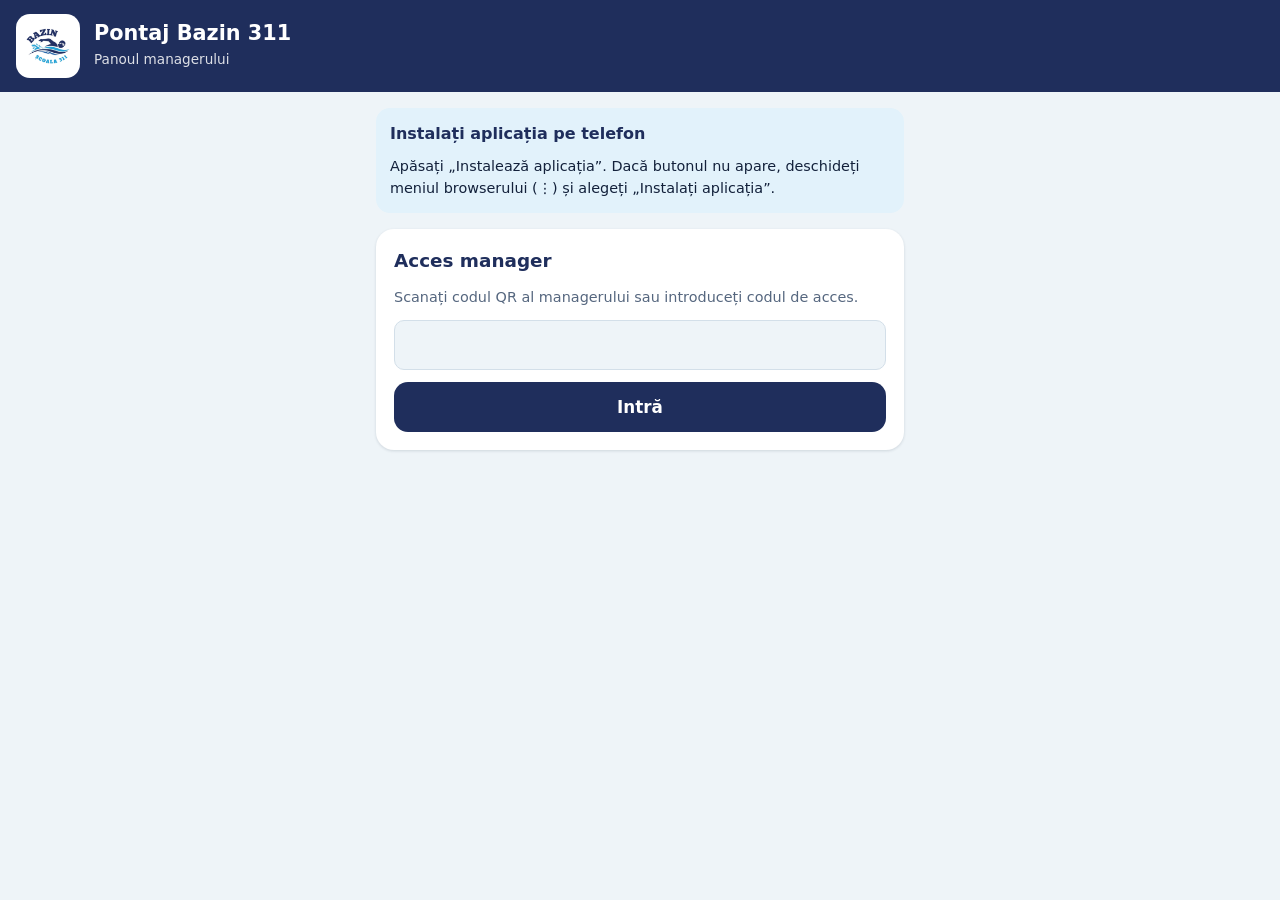
==== manager.html @ 6354e9bf "Add files via upload" ====
<!DOCTYPE html>
<html lang="ro">
<head>
<meta charset="utf-8">
<meta name="viewport" content="width=device-width, initial-scale=1, viewport-fit=cover">
<title>Pontaj 311 Manager</title>
<meta name="theme-color" content="#1F2E5C">
<meta name="mobile-web-app-capable" content="yes">
<meta name="apple-mobile-web-app-capable" content="yes">
<meta name="apple-mobile-web-app-title" content="Manager 311">
<meta name="apple-mobile-web-app-status-bar-style" content="black-translucent">
<link rel="manifest" href="manifest-manager.webmanifest">
<link rel="icon" href="icon-192.png">
<link rel="apple-touch-icon" href="apple-touch-icon.png">
<link rel="stylesheet" href="app.css">
</head>
<body>
<header class="bar">
  <img alt="Sigla Bazinului 311" src="icon-192.png">
  <div><h1>Pontaj Bazin 311</h1><p id="subtitlu">Antrenori și instructori</p></div>
</header>

<main>
  <div id="incarcare" class="card center muted">Se încarcă…</div>
  <div id="eroare" class="err" hidden></div>

  <div id="instalare" class="inst" hidden>
    <b>Instalați aplicația pe telefon</b>
    <span id="instText" class="small"></span>
    <button id="btnInstal" hidden>Instalează aplicația</button>
  </div>

  <!-- Codul managerului (doar dacă lipsește) -->
  <section id="ecranCod" class="card" hidden>
    <h2>Acces manager</h2>
    <p class="muted small" style="margin:0">Scanați codul QR al managerului sau introduceți codul de acces.</p>
    <input id="inCod" type="password" autocomplete="off">
    <button id="btnCod">Intră</button>
  </section>

  <!-- Prima scanare: angajatul își alege numele -->
  <section id="ecranAlegere" class="card" hidden>
    <h2>Alegeți-vă numele</h2>
    <p class="muted small" style="margin:0">Se face o singură dată. De acum înainte, acest telefon pontează doar pe numele dumneavoastră.</p>
    <div id="listaNume" class="lista-nume"></div>
  </section>

  <!-- Pontajul -->
  <section id="ecranPontaj" hidden>
    <div class="card">
      <div class="who"><span class="muted small">Bună ziua,</span><br><b id="txtNume"></b></div>
      <div class="center"><div class="clock" id="ceas">--:--</div><div class="muted small" id="txtData"></div></div>
      <div id="txtStare" class="status out"></div>
    </div>
    <div class="actions" style="margin-top:16px">
      <button class="act" id="btnSosire" data-tip="SOSIRE">SOSIRE<small>am ajuns la bazin</small></button>
      <button class="act" id="btnPlecare" data-tip="PLECARE">PLECARE<small>plec de la bazin</small></button>
    </div>
    <div id="confirmare" class="done" style="margin-top:16px" hidden></div>
    <div class="card" style="margin-top:16px">
      <h2>Pontajul meu de azi</h2>
      <ul id="lista"></ul>
      <p id="gol" class="muted small" style="margin:0">Nu există înregistrări astăzi.</p>
    </div>
  </section>

  <!-- Panoul managerului -->
  <section id="ecranManager" hidden style="display:flex;flex-direction:column;gap:16px">
    <div class="card">
      <h2>Prezenți acum la bazin</h2>
      <div id="prezenti"></div>
    </div>
    <div class="card">
      <h2>Pontaje de azi <span id="dataAzi" class="muted small"></span></h2>
      <ul id="listaAzi"></ul>
    </div>
    <div class="card">
      <h2>Pontajul lunii</h2>
      <input id="inLuna" type="month">
      <table><thead><tr><th>Nume</th><th class="n">Zile</th><th class="n">Ore</th></tr></thead><tbody id="tabelLuna"></tbody></table>
      <p id="incomplete" class="muted small" style="margin:0"></p>
      <a id="lnkDescarca" class="btn" href="#">Descarcă pontajul lunii (Excel)</a>
    </div>
    <div class="card">
      <h2>Personal</h2>
      <p class="muted small" style="margin:0">Dacă cineva își schimbă telefonul, apăsați „Deblochează”, iar angajatul își alege din nou numele pe noul telefon.</p>
      <ul id="listaPersonal"></ul>
    </div>
    <button id="btnReimprospatare" class="btn2">Reîmprospătează</button>
  </section>
</main>


<script>var MOD = "manager";</script>
<script src="config.js"></script>
<script src="app.js"></script>
</body>
</html>
---- app.css ----
:root{--bg:#EEF4F8;--surface:#FFFFFF;--ink:#13213B;--muted:#56677F;--line:#D3DFE9;--navy:#1F2E5C;--aqua:#1E9BD7;--aqua-soft:#E2F2FB;--ok:#17804F;--ok-soft:#E1F3EA;--bad:#B83227;--bad-soft:#FBE5E2}
*{box-sizing:border-box}
html,body{margin:0}
body{background:var(--bg);color:var(--ink);font:16px/1.5 system-ui,-apple-system,"Segoe UI",Roboto,Arial,sans-serif;-webkit-tap-highlight-color:transparent}
.bar{background:#1F2E5C;color:#fff;padding:14px 16px;display:flex;align-items:center;gap:14px}
.bar img{width:64px;height:64px;border-radius:14px;background:#fff;padding:5px;object-fit:contain;flex:none}
.bar h1{margin:0;font-size:1.3rem;line-height:1.15}
.bar p{margin:3px 0 0;font-size:.85rem;opacity:.85}
main{max-width:560px;margin:0 auto;padding:16px;display:flex;flex-direction:column;gap:16px}
.card{background:var(--surface);border-radius:18px;padding:18px;box-shadow:0 1px 3px rgba(16,33,59,.14);display:flex;flex-direction:column;gap:12px}
.card h2{margin:0;font-size:1.15rem;color:var(--navy)}
.muted{color:var(--muted)} .small{font-size:.9rem} .center{text-align:center}
button{font:700 1.05rem system-ui,-apple-system,Arial,sans-serif;border-radius:14px;border:0;background:var(--navy);color:#fff;padding:15px;cursor:pointer;width:100%}
button:disabled{opacity:.5}
.nume{background:var(--surface);color:var(--ink);border:2px solid var(--line);text-align:left;padding:16px 18px;font-size:1.1rem}
.lista-nume{display:flex;flex-direction:column;gap:10px}
.who b{font-size:1.45rem}
.clock{font:800 2.8rem/1 ui-monospace,Consolas,monospace;color:var(--navy);font-variant-numeric:tabular-nums}
.status{border-radius:12px;padding:12px 14px;font-weight:700}
.status.in{background:var(--ok-soft);color:var(--ok)} .status.out{background:var(--aqua-soft);color:var(--ink)}
.actions{display:grid;grid-template-columns:1fr 1fr;gap:12px}
.act{background:var(--surface);color:var(--ink);border:3px solid var(--line);border-radius:22px;padding:34px 8px;font-size:1.4rem;letter-spacing:.04em;box-shadow:0 1px 3px rgba(16,33,59,.14)}
.act small{display:block;font-size:.8rem;font-weight:400;letter-spacing:0;color:var(--muted);margin-top:6px}
.act.suggest{border-color:var(--aqua);background:var(--aqua-soft)}
.done{background:var(--ok-soft);color:var(--ok);border-radius:14px;padding:16px;text-align:center;font-weight:700;font-size:1.15rem}
.err{background:var(--bad-soft);color:var(--bad);border-radius:12px;padding:12px 14px;font-weight:700}
ul{list-style:none;margin:0;padding:0}
li{display:flex;justify-content:space-between;gap:10px;border-bottom:1px dashed var(--line);padding:7px 0;font-variant-numeric:tabular-nums}
input{font:inherit;color:var(--ink);background:var(--bg);border:1.5px solid var(--line);border-radius:10px;padding:12px;width:100%}
table{border-collapse:collapse;width:100%;font-variant-numeric:tabular-nums}
th,td{padding:8px 6px;border-bottom:1px solid var(--line);text-align:left}
th{font-size:.75rem;text-transform:uppercase;letter-spacing:.05em;color:var(--muted)}
td.n,th.n{text-align:right}
.chip{display:inline-block;background:var(--ok-soft);color:var(--ok);border-radius:999px;padding:5px 11px;margin:3px;font-weight:700;font-size:.92rem}
.tag-in{color:var(--ok);font-weight:700} .tag-out{color:var(--muted);font-weight:700}
a.btn{display:block;text-align:center;text-decoration:none;font-weight:700;border-radius:14px;background:var(--navy);color:#fff;padding:15px}
.mic{width:auto;padding:8px 12px;font-size:.85rem;border-radius:10px;background:var(--surface);color:var(--bad);border:1.5px solid var(--bad)}
.btn2{background:var(--surface);color:var(--ink);border:1.5px solid var(--line)}
[hidden]{display:none!important}
.bar{padding-top:calc(14px + env(safe-area-inset-top,0px))}
.inst{background:var(--aqua-soft);border-radius:14px;padding:14px;display:flex;flex-direction:column;gap:10px}
.inst b{color:var(--navy)}
.inst button{padding:12px}
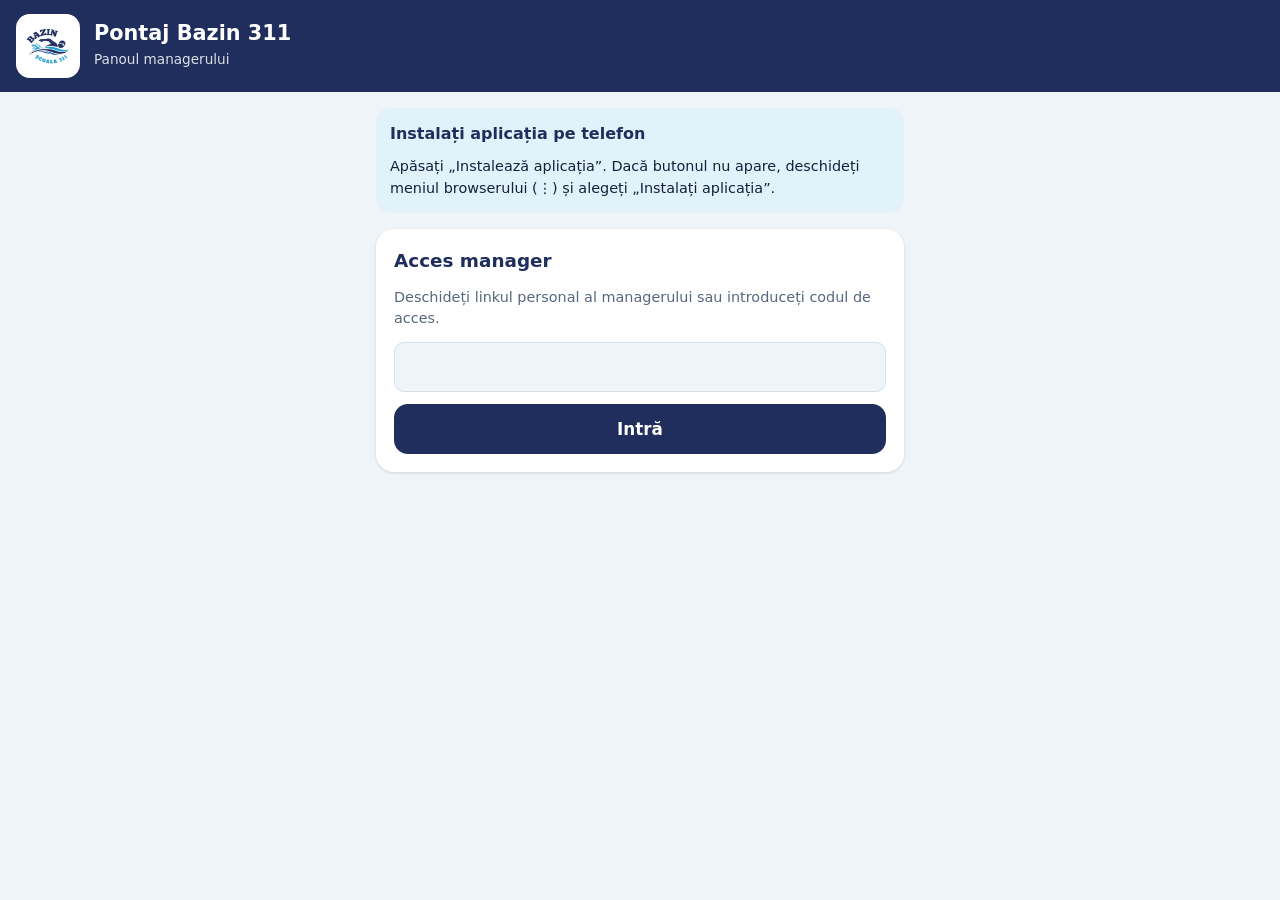
==== commit 2221c998: "Update manager.html" ====
--- a/manager.html
+++ b/manager.html
@@ -12,17 +12,17 @@
 <link rel="manifest" href="manifest-manager.webmanifest">
 <link rel="icon" href="icon-192.png">
 <link rel="apple-touch-icon" href="apple-touch-icon.png">
-<link rel="stylesheet" href="app.css">
+<link rel="stylesheet" href="app.css?v=4">
 </head>
 <body>
 <header class="bar">
   <img alt="Sigla Bazinului 311" src="icon-192.png">
-  <div><h1>Pontaj Bazin 311</h1><p id="subtitlu">Antrenori și instructori</p></div>
+  <div><h1>Pontaj Bazin 311</h1><p id="subtitlu">Panoul managerului</p></div>
 </header>
 
 <main>
   <div id="incarcare" class="card center muted">Se încarcă…</div>
-  <div id="eroare" class="err" hidden></div>
+  <div id="eroare" class="err" role="alert" hidden></div>
 
   <div id="instalare" class="inst" hidden>
     <b>Instalați aplicația pe telefon</b>
@@ -33,35 +33,9 @@
   <!-- Codul managerului (doar dacă lipsește) -->
   <section id="ecranCod" class="card" hidden>
     <h2>Acces manager</h2>
-    <p class="muted small" style="margin:0">Scanați codul QR al managerului sau introduceți codul de acces.</p>
+    <p class="muted small" style="margin:0">Deschideți linkul personal al managerului sau introduceți codul de acces.</p>
     <input id="inCod" type="password" autocomplete="off">
     <button id="btnCod">Intră</button>
-  </section>
-
-  <!-- Prima scanare: angajatul își alege numele -->
-  <section id="ecranAlegere" class="card" hidden>
-    <h2>Alegeți-vă numele</h2>
-    <p class="muted small" style="margin:0">Se face o singură dată. De acum înainte, acest telefon pontează doar pe numele dumneavoastră.</p>
-    <div id="listaNume" class="lista-nume"></div>
-  </section>
-
-  <!-- Pontajul -->
-  <section id="ecranPontaj" hidden>
-    <div class="card">
-      <div class="who"><span class="muted small">Bună ziua,</span><br><b id="txtNume"></b></div>
-      <div class="center"><div class="clock" id="ceas">--:--</div><div class="muted small" id="txtData"></div></div>
-      <div id="txtStare" class="status out"></div>
-    </div>
-    <div class="actions" style="margin-top:16px">
-      <button class="act" id="btnSosire" data-tip="SOSIRE">SOSIRE<small>am ajuns la bazin</small></button>
-      <button class="act" id="btnPlecare" data-tip="PLECARE">PLECARE<small>plec de la bazin</small></button>
-    </div>
-    <div id="confirmare" class="done" style="margin-top:16px" hidden></div>
-    <div class="card" style="margin-top:16px">
-      <h2>Pontajul meu de azi</h2>
-      <ul id="lista"></ul>
-      <p id="gol" class="muted small" style="margin:0">Nu există înregistrări astăzi.</p>
-    </div>
   </section>
 
   <!-- Panoul managerului -->
@@ -69,30 +43,46 @@
     <div class="card">
       <h2>Prezenți acum la bazin</h2>
       <div id="prezenti"></div>
+      <p id="actualizat" class="muted small" style="margin:0"></p>
     </div>
+
     <div class="card">
-      <h2>Pontaje de azi <span id="dataAzi" class="muted small"></span></h2>
-      <ul id="listaAzi"></ul>
+      <h2>Pontaje · <span id="titluZi"></span></h2>
+      <label class="small muted">Ziua<input id="inZi" type="date"></label>
+      <ul id="listaZi"></ul>
+      <details class="adauga">
+        <summary>Adaugă un pontaj</summary>
+        <div class="form-edit">
+          <select id="adNume"></select>
+          <div class="rand2">
+            <input id="adOra" type="time">
+            <select id="adTip"><option value="SOSIRE">SOSIRE</option><option value="PLECARE">PLECARE</option></select>
+          </div>
+          <button id="btnAdauga">Adaugă în ziua aleasă</button>
+        </div>
+      </details>
+      <button id="btnStergeZiua" class="pericol" hidden></button>
     </div>
+
     <div class="card">
       <h2>Pontajul lunii</h2>
       <input id="inLuna" type="month">
       <table><thead><tr><th>Nume</th><th class="n">Zile</th><th class="n">Ore</th></tr></thead><tbody id="tabelLuna"></tbody></table>
-      <p id="incomplete" class="muted small" style="margin:0"></p>
+      <div id="incomplete" class="nota small" hidden></div>
       <a id="lnkDescarca" class="btn" href="#">Descarcă pontajul lunii (Excel)</a>
     </div>
+
     <div class="card">
       <h2>Personal</h2>
-      <p class="muted small" style="margin:0">Dacă cineva își schimbă telefonul, apăsați „Deblochează”, iar angajatul își alege din nou numele pe noul telefon.</p>
+      <p class="muted small" style="margin:0">Dacă cineva își schimbă telefonul, apăsați „Deblochează”; la următoarea scanare a codului QR își alege din nou numele.</p>
       <ul id="listaPersonal"></ul>
     </div>
     <button id="btnReimprospatare" class="btn2">Reîmprospătează</button>
   </section>
 </main>
 
-
 <script>var MOD = "manager";</script>
-<script src="config.js"></script>
-<script src="app.js"></script>
+<script src="config.js?v=4"></script>
+<script src="app.js?v=4"></script>
 </body>
 </html>
--- a/app.css
+++ b/app.css
@@ -41,3 +41,15 @@
 .inst{background:var(--aqua-soft);border-radius:14px;padding:14px;display:flex;flex-direction:column;gap:10px}
 .inst b{color:var(--navy)}
 .inst button{padding:12px}
+.nota{background:#FBF0DA;color:#6B4A00;border-radius:14px;padding:14px;display:flex;flex-direction:column;gap:4px}
+.nota b{color:#4A3300}
+.act:disabled{opacity:.45}
+select{font:inherit;color:var(--ink);background:var(--bg);border:1.5px solid var(--line);border-radius:10px;padding:12px;width:100%}
+label{display:flex;flex-direction:column;gap:4px}
+.rand-edit{align-items:center;flex-wrap:wrap}
+.act-mici{display:flex;gap:6px}
+.mic2{width:auto;padding:8px 12px;font-size:.85rem;border-radius:10px;background:var(--surface);color:var(--navy);border:1.5px solid var(--navy)}
+.form-edit{display:flex;flex-direction:column;gap:10px;width:100%;padding-top:10px}
+.rand2{display:grid;grid-template-columns:1fr 1fr;gap:10px}
+details.adauga summary{cursor:pointer;font-weight:700;color:var(--navy);padding:8px 0}
+.pericol{background:var(--surface);color:var(--bad);border:1.5px solid var(--bad);font-size:.95rem;padding:12px}
